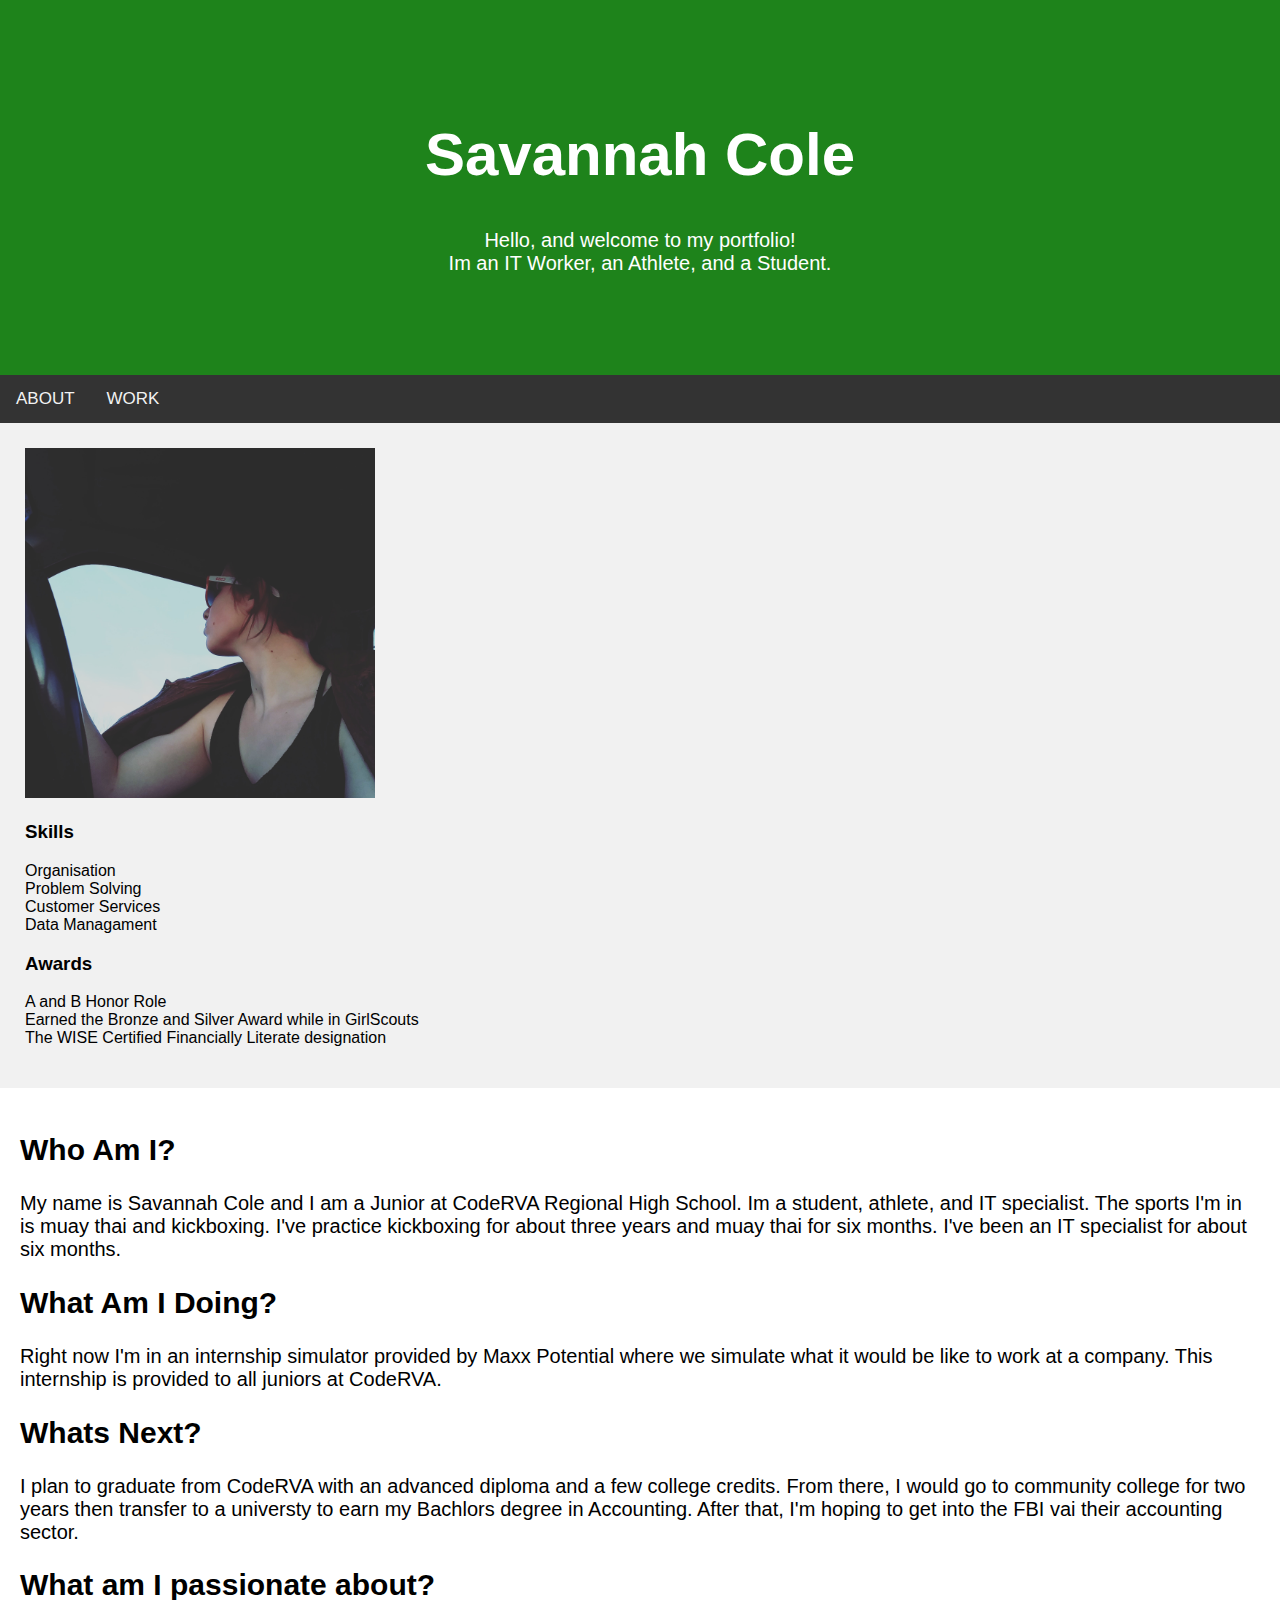
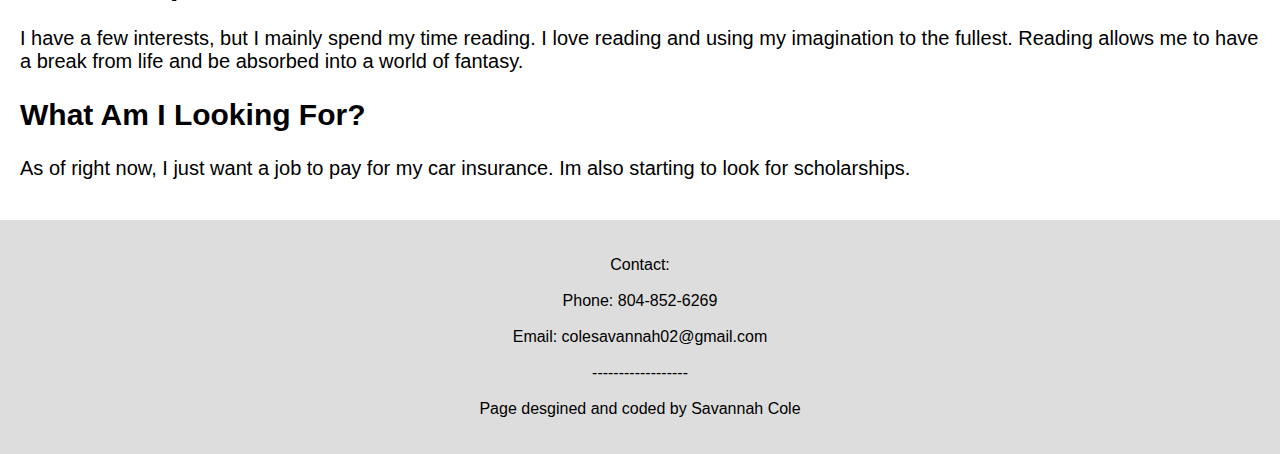
==== index.html @ 63ebed32 "Add files via upload" ====
<!DOCTYPE html>
<html lang="en">
<head>
  <title>Savannah Cole</title>
  <link rel="stylesheet" href="style.css">
  <meta charset="UTF-8">
  <meta name="viewport" content="width=device-width, initial-scale=1">

</head>
<body>

  <div class="header">
    <h1>Savannah Cole</h1>
    <p>Hello, and welcome to my portfolio! <br> Im an IT Worker, an Athlete, and a Student.</p>
  </div>

  <div class="topnav">
    <a href="index.html">ABOUT</a>
    <a href="Work.html">WORK</a>
  </div>


  <div class="row">
    <div class="side">
      <img src="Images/Port-pic.jpg" alt="Port-pic" style="width: 350px; height: 350px;">
      <h3>Skills</h3>
      <p>Organisation<br>Problem Solving<br>Customer Services<br>Data Managament</p>

      <h3>Awards</h3>
      <p>A and B Honor Role <br>Earned the Bronze and Silver Award while in GirlScouts <br>
        The WISE Certified Financially Literate designation</p>

    </div>
    <div class="main">
        <h2>Who Am I?</h2>
        <p>My name is Savannah Cole and I am a Junior at CodeRVA Regional High School. Im a student, athlete, and IT 
          specialist. The sports I'm in is muay thai and kickboxing. I've practice kickboxing for about three years
          and muay thai for six months. I've been an IT specialist for about six months.
        </p>
        <h2>What Am I Doing?</h2>
        <p>Right now I'm in an internship simulator provided by Maxx Potential where we simulate what it would be like to 
          work at a company. This internship is provided to all juniors at CodeRVA.
        </p>
        <h2>Whats Next?</h2>
        <p>I plan to graduate from CodeRVA with an advanced diploma and a few college credits. From there, I would go to 
          community college for two years then transfer to a universty to earn my Bachlors degree in Accounting. After 
          that, I'm hoping to get into the FBI vai their accounting sector.
        </p>
        <h2>What am I passionate about?</h2>
        <p>I have a few interests, but I mainly spend my time reading. I love reading and using my imagination to the 
          fullest. Reading allows me to have a break from life and be absorbed into a world of fantasy.
        </p>
        <h2>What Am I Looking For?</h2>
        <p>As of right now, I just want a job to pay for my car insurance. Im also starting to look for scholarships.</p>
    </div>
  </div> 

  <div class="footer">
    <p>Contact:<br><br>
      Phone: 804-852-6269 <br><br>
      Email: colesavannah02@gmail.com <br><br>
      ------------------<br><br> Page desgined and coded by Savannah Cole
    </p>
  </div>

</body>


</html>
---- style.css ----
html, body {
    width: 100%;
    height: 100%;
    margin: 0;
}

body {
    font-family: Arial, Helvetica, sans-serif;
}
  
.header {
    padding: 80px; /* some padding */
    text-align: center; /* center the text */
    background: #1e831b; /* green background */
    color: white; /* white text color */
}
  
/* Increase the font size of the <h1> element */
.header h1 {
    font-size: 60px;
}
  
.header p {
    font-size: 20px;
}
  
/*  Add a black background color to the top navigation */ 
.topnav {
    background-color: #333;
    overflow: hidden;
}
  
/* Style the links inside the navigation bar */
.topnav a {
    float: left;
    color: #f2f2f2;
    text-align: center;
    padding: 14px 16px;
    text-decoration: none;
    font-size: 17px;
}
  
/* Right-aligned link */
.topnav a.right {
    float: right; /* Float a link to the right */
}
  
/* Change the color of links on hover */
.topnav a:hover {
    background-color: #ddd;
    color: black;
}
  
/* Add a color to the active/current link */
.topnav a.active {
    background-color: #333;
    color: white;
}
  
/* Ensure proper sizing */
* {
    box-sizing: border-box;
}
  
/* Column container */
.row {
    display: flex;
    flex-wrap: wrap;
}
  
/* Create two unequal columns that sits next to each other */
/* Sidebar/left column */
.side {
    flex: 30%; /* Set the width of the sidebar */
    background-color: #f1f1f1; /* Grey background color */
    padding: 25px; /* Some padding */
}
  
/* Main column */
.main {
    flex: 70%; /* Set the width of the main content */
    background-color: white; /* White background color */
    padding: 20px; /* Some padding */
}

.main h2 {
    font-size: 30px;
}

.main p {
    font-size: 20px;
}

.main p1 {
    font-size: 15px;
}

/* Responsive layout - when the screen is less than 700px wide, make the two columns stack 
on top of each other instead of next to each other */
@media screen and (max-width: 700px) {
    .row {
      flex-direction: column;
    }
}
  
/* Responsive layout - when the screen is less than 400px wide, make the navigation 
links stack on top of each other instead of next to each other */
@media screen and (max-width: 400px) {
    .topnav a {
      float: none;
      width: 100%;
    }
}
  
.footer {
    padding: 20px; /* Some padding */
    text-align: center; /* Center text*/
    background: #ddd; /* Grey background */
}
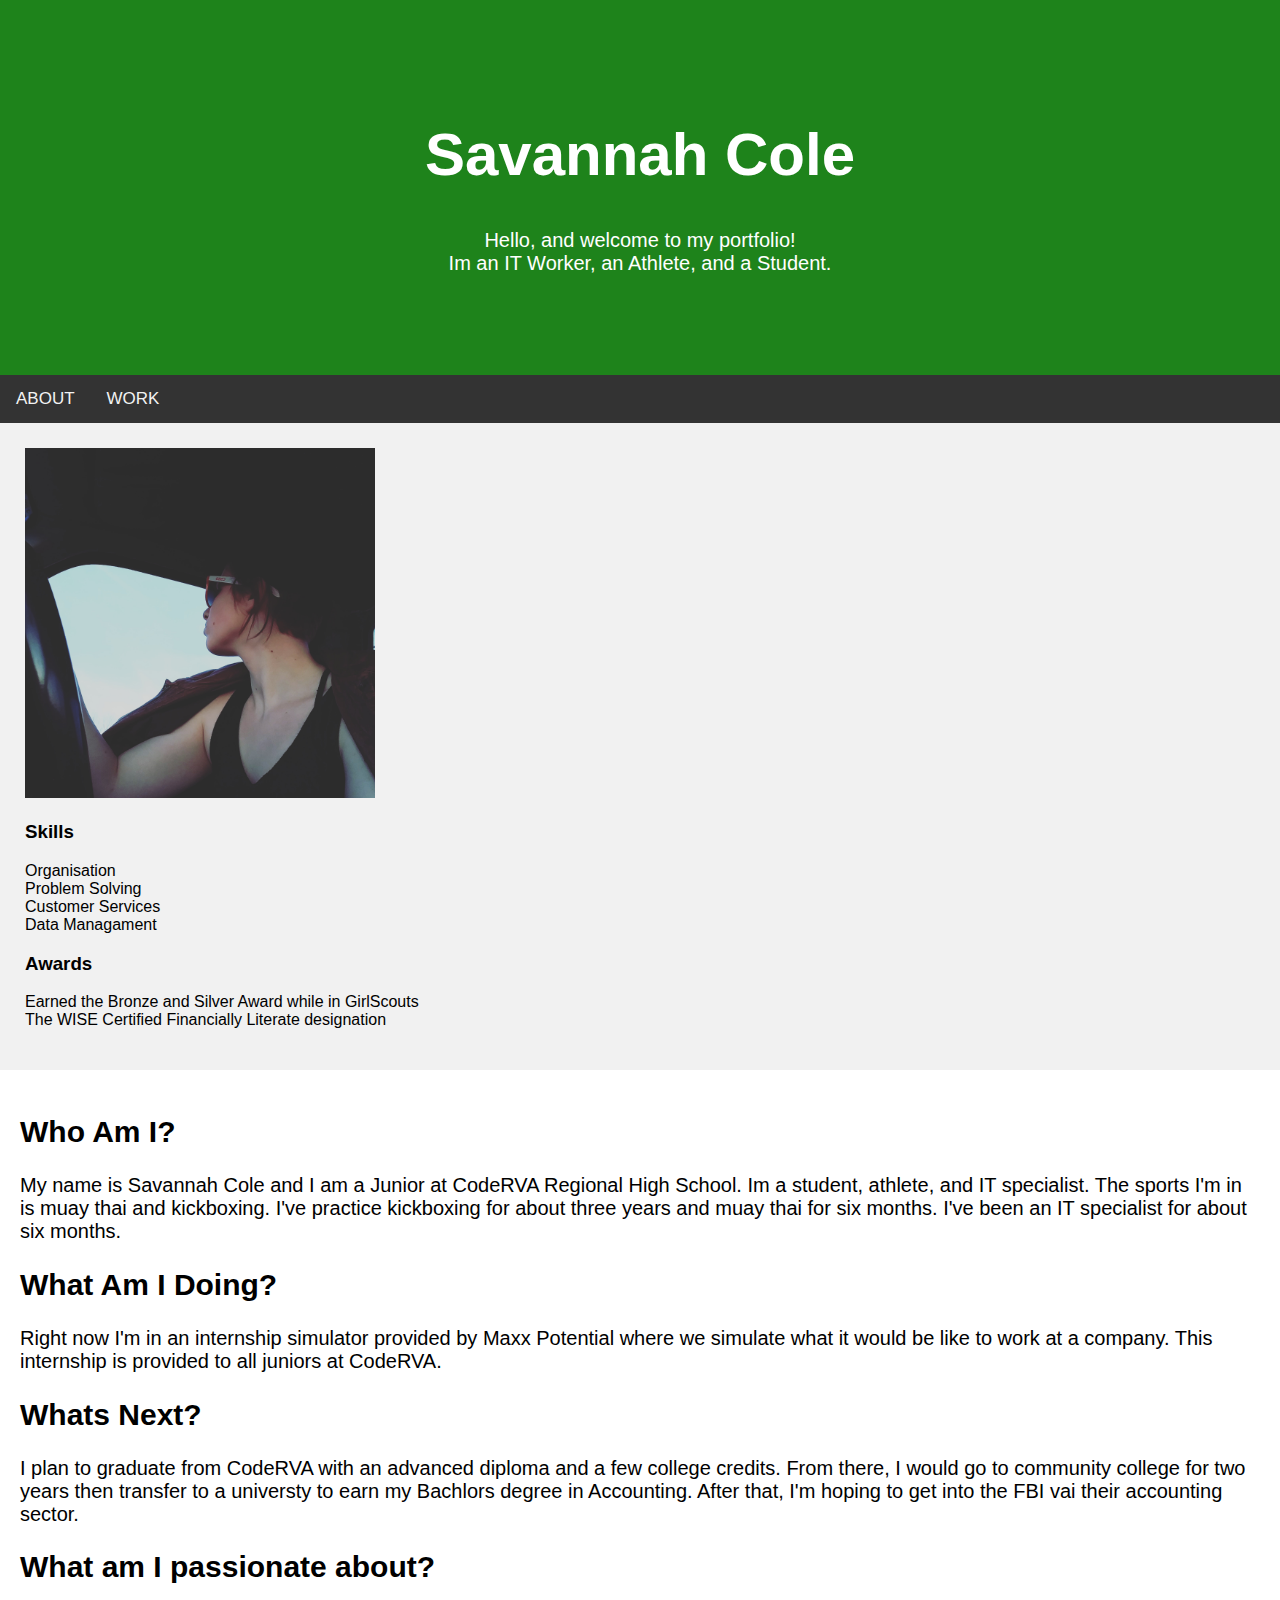
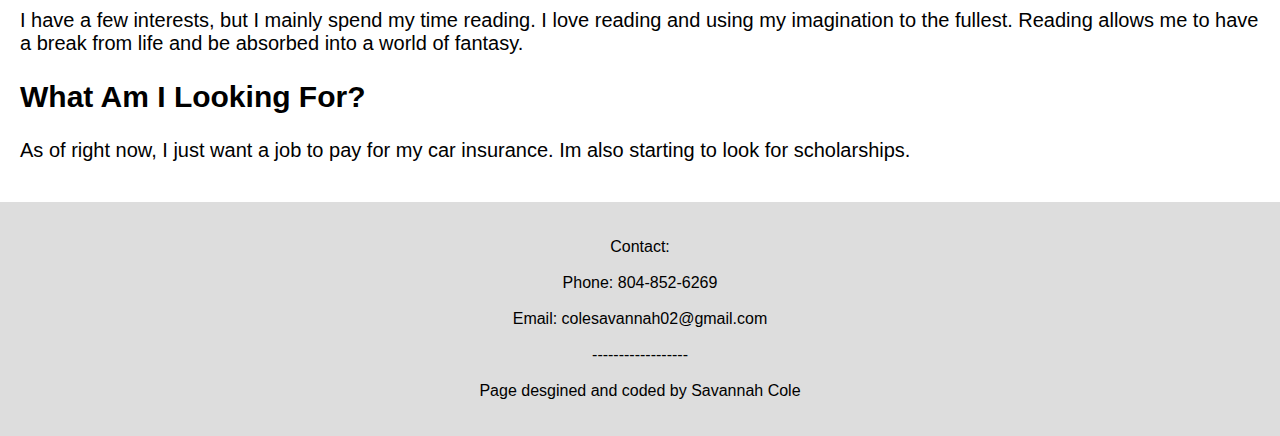
==== commit 249ec121: "Add files via upload" ====
--- a/index.html
+++ b/index.html
@@ -27,7 +27,7 @@
       <p>Organisation<br>Problem Solving<br>Customer Services<br>Data Managament</p>
 
       <h3>Awards</h3>
-      <p>A and B Honor Role <br>Earned the Bronze and Silver Award while in GirlScouts <br>
+      <p>Earned the Bronze and Silver Award while in GirlScouts <br>
         The WISE Certified Financially Literate designation</p>
 
     </div>
